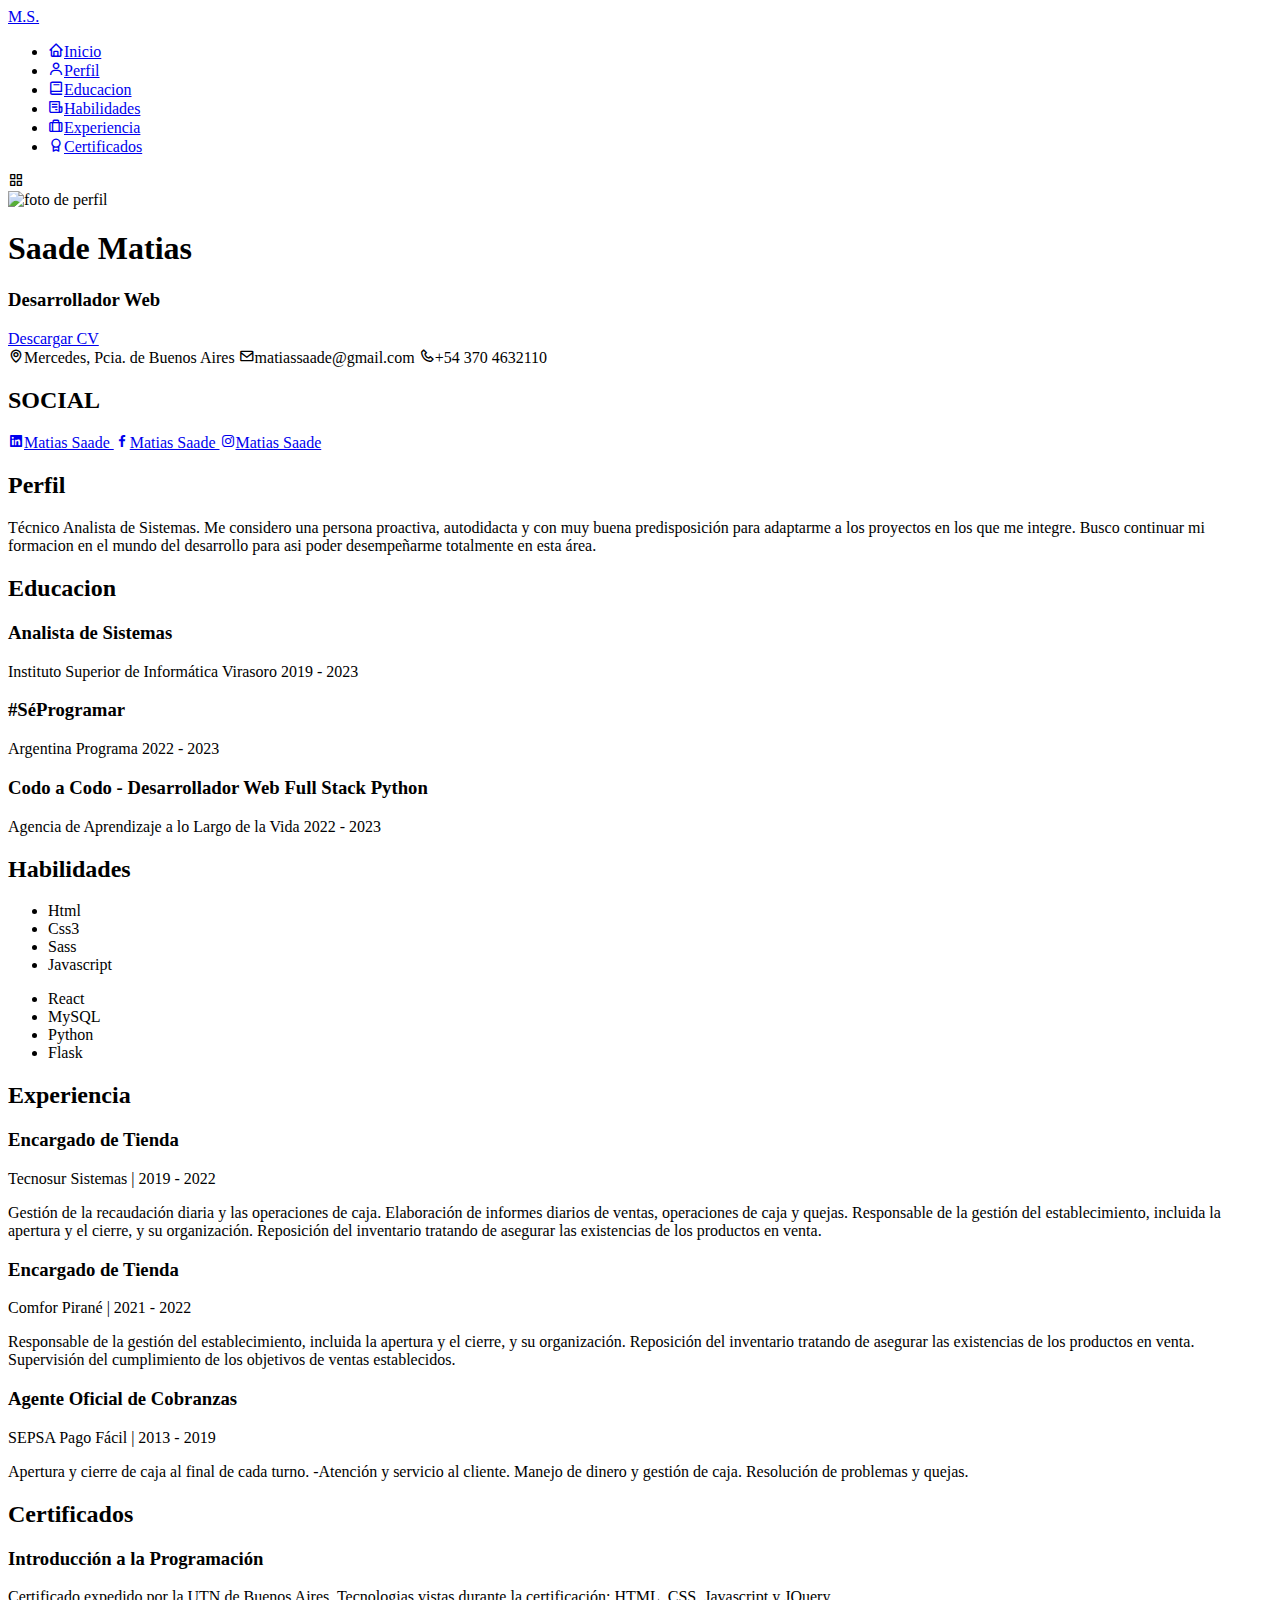
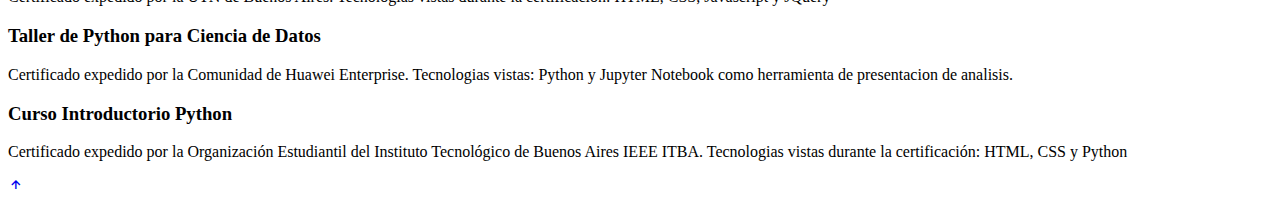
==== cv_matias.html @ a2f1024b "Add files via upload" ====
<!DOCTYPE html>
    <html lang="es">
    <head>
        <meta charset="UTF-8">
        <meta name="viewport" content="width=device-width, initial-scale=1.0">

        <!--========== BOX ICONS ==========-->
        <link rel="stylesheet" href="https://cdn.jsdelivr.net/npm/boxicons@latest/css/boxicons.min.css">

        <!--========== CSS ==========-->
        <link rel="stylesheet" href="assets/css/styles.css">

        <title>Matias Saade CV</title>
    </head>
    <body>
        <!--========== HEADER ==========-->
        <header class="l-header" id="header">
        	<nav class="nav bd-container">
				<a href="#" class="nav__logo">M.S.</a>
				<div class="nav__menu" id="nav-menu">
					<ul class="nav__list">
						<li class="nav__item">
							<a href="#inicio" class="nav__link active-link">
								<i class="bx bx-home nav__icon"></i>Inicio
							</a>
						</li>

						<li class="nav__item">
							<a href="#perfil" class="nav__link">
								<i class="bx bx-user nav__icon"></i>Perfil
							</a>
						</li>
						
						<li class="nav__item">
							<a href="#educacion" class="nav__link">
								<i class="bx bx-book nav__icon"></i>Educacion
							</a>
						</li>

						<li class="nav__item">
							<a href="#habilidades" class="nav__link">
								<i class="bx bx-receipt nav__icon"></i>Habilidades
							</a>
						</li>

						<li class="nav__item">
							<a href="#experiencia" class="nav__link">
								<i class="bx bx-briefcase-alt nav__icon"></i>Experiencia
							</a>
						</li>

						<li class="nav__item">
							<a href="#certificados" class="nav__link">
								<i class="bx bx-award nav__icon"></i>Certificados
							</a>
						</li>	
					</ul>	
				</div>
				<div class="nav__toggle" id="nav-toggle">
					<i class="bx bx-grid-alt"></i>
				</div>
			</nav>
        </header>

        <main class="l-main bd-container">
            
            <div class="resume" id="area-cv">
                <div class="resume__left">
                    <!--========== HOME ==========-->
                    <section class="home" id="inicio">
							<div class="home__container section bd-grid" id="">
								<div class="home__data bd-grid" id="">
									<img src="assets/img/perfil.jpeg" alt="foto de perfil" class="home__img">
									<h1 class="home__title">Saade <b>Matias</b></h1>
									<h3 class="home__profession">Desarrollador Web</h3>
									
									<div class="" id="">
										<a download="" href="assets/pdf/cv.pdf" class="home__button-movil">Descargar CV</a>
									</div>
								</div>
								<div class="home__address bd-grid" id="">
									<span class="home__information">
										<i class="bx bx-map home__icon"></i>Mercedes, Pcia. de Buenos Aires
									</span>
									<span class="home__information">
										<i class="bx bx-envelope home__icon"></i>matiassaade@gmail.com
									</span>
									<span class="home__information">
										<i class="bx bx-phone home__icon"></i>+54 370 4632110
									</span>
								</div>
							</div>
                        
                        <!-- Boton para cambiar tema -->
                        
    
                        <!-- boton para generar pdf y descargarlo -->

                    </section>          
                    
                    <!--========== SOCIAL ==========-->
                    <section class="social section" id="social">
							<h2 class="section-title">SOCIAL</h2>
							<div class="social__container bd-grid" id="">
								<a href="www.linkedin.com" class="social__link">
									<i class="bx bxl-linkedin-square social__icon"></i>Matias Saade
								</a>
								<a href="www.facebook.com" target="_blank" class="social__link">
									<i class="bx bxl-facebook social__icon"></i>Matias Saade
								</a>
								<a href="www.instagram.com" target="_blank" class="social__link">
									<i class="bx bxl-instagram social__icon"></i>Matias Saade
								</a>
							</div>
                    </section>

                    <!--========== PERFIL ==========-->
                    <section class="profile section" id="perfil">
							<h2 class="section-title">Perfil</h2>
							<p class="profile__description">Técnico Analista de Sistemas. Me considero una persona proactiva, autodidacta y con muy buena predisposición para adaptarme a los proyectos en los que me integre. Busco continuar mi formacion en el mundo del desarrollo para asi poder desempeñarme totalmente en esta área.</p>
						</section>
                    
                    <!--========== EDUCACION ==========-->
                    <section class="education section" id="educacion">
							<h2 class="section-title">Educacion</h2>
							<div class="education__container bd-grid" id="">
							
								<div class="education__content" id="">
									<div class="education__time" id="">
										<span class="education__rounder"></span>
										<span class="education__line"></span>
									</div>
									
									<div class="education__data bd-grid" id="">
										<h3 class="education__title">Analista de Sistemas</h3>
										<span class="education__studies">Instituto Superior de Informática Virasoro</span>
										<span class="education__year">2019 - 2023</span>
									</div>
								</div>
								
								<div class="education__content" id="">
									<div class="education__time" id="">
										<span class="education__rounder"></span>
										<span class="education__line"></span>
									</div>
									
									<div class="education__data bd-grid" id="">
										<h3 class="education__title">#SéProgramar</h3>
										<span class="education__studies">Argentina Programa</span>
										<span class="education__year">2022 - 2023</span>
									</div>
								</div>
								
								<div class="education__content" id="">
									<div class="education__time" id="">
										<span class="education__rounder"></span>
										<!--<span class="education__line"></span>-->
									</div>
									
									<div class="education__data bd-grid" id="">
										<h3 class="education__title">Codo a Codo - Desarrollador Web Full Stack Python</h3>
										<span class="education__studies">Agencia de Aprendizaje a lo Largo de la Vida</span>
										<span class="education__year">2022 - 2023</span>
									</div>
								</div>
							</div>
                    </section>


                    <!--========== HABILIDADES  ==========-->
                    <section class="skills section" id="habilidades">
							<h2 class="section-title">Habilidades</h2>
							
							<div class="skills__content bd-grid" id="">
							
								<ul class="skills__data">
									<li class="skills__name">
										<span class="skills__circle"></span>Html
									</li>
									<li class="skills__name">
										<span class="skills__circle"></span>Css3
									</li>
									<li class="skills__name">
										<span class="skills__circle"></span>Sass
									</li>
									<li class="skills__name">
										<span class="skills__circle"></span>Javascript
									</li>
								</ul>
								
								<ul class="skills__data">
									<li class="skills__name">
										<span class="skills__circle"></span>React
									</li>
									<li class="skills__name">
										<span class="skills__circle"></span>MySQL
									</li>
									<li class="skills__name">
										<span class="skills__circle"></span>Python
									</li>
									<li class="skills__name">
										<span class="skills__circle"></span>Flask
									</li>
								</ul>			
							</div>
                    </section>

                </div>

                <div class="resume__right">
                    <!--========== EXPERIENCIA ==========-->
                    <section class="experience section" id="experiencia">
							<h2 class="section-title">Experiencia</h2>
							
							<div class="experience__container bd-grid" id="">
							
								<div class="experience__content" id="">
									<div class="experience__time" id="">
										<span class="experience__rounder"></span>
										<span class="experience__line"></span>
									</div>
									
									<div class="experience__data bd-grid" id="">
										<h3 class="experience__title">Encargado de Tienda</h3>
										<span class="experience__company">Tecnosur Sistemas | 2019 - 2022</span>
										<p class="experience__description">Gestión de la recaudación diaria y las operaciones de caja. Elaboración de informes diarios de ventas, operaciones de caja y quejas. Responsable de la gestión del establecimiento, incluida la apertura y el cierre, y su organización. Reposición del inventario tratando de asegurar las existencias de los productos en venta.</p>
									</div>
								</div>
								
								<div class="experience__content" id="">
									<div class="experience__time" id="">
										<span class="experience__rounder"></span>
										<span class="experience__line"></span>
									</div>
									
									<div class="experience__data bd-grid" id="">
										<h3 class="experience__title">Encargado de Tienda</h3>
										<span class="experience__company">Comfor Pirané | 2021 - 2022</span>
										<p class="experience__description">Responsable de la gestión del establecimiento, incluida la apertura y el cierre, y su organización. Reposición del inventario tratando de asegurar las existencias de los productos en venta. Supervisión del cumplimiento de los objetivos de ventas establecidos.</p>
									</div>
								</div>
								
								<div class="experience__content" id="">
									<div class="experience__time" id="">
										<span class="experience__rounder"></span>
										<!--<span class="experience__line"></span>-->
									</div>
									
									<div class="experience__data bd-grid" id="">
										<h3 class="experience__title">Agente Oficial de Cobranzas</h3>
										<span class="experience__company">SEPSA Pago Fácil | 2013 - 2019</span>
										<p class="experience__description">Apertura y cierre de caja al final de cada turno. -Atención y servicio al cliente. Manejo de dinero y gestión de caja. Resolución de problemas y quejas.</p>
									</div>
								</div>
								
								
							</div>
                        
                    </section>

                    <!--========== CERTIFICADOS ==========-->
                    <section class="certificate section" id="certificados">
							
							<h2 class="section-title">Certificados</h2>
							<div class="certificate__container bd-grid" id="">
							
								<div class="certificate__content" id="">
									<h3 class="certificate__title">Introducción a la Programación</h3>
									<p class="certificate__description">Certificado expedido por la UTN de Buenos Aires. Tecnologias vistas durante la certificación: HTML, CSS, Javascript y JQuery</p>
								</div>
								<div class="certificate__content" id="">
									<h3 class="certificate__title">Taller de Python para Ciencia de Datos</h3>
									<p class="certificate__description">Certificado expedido por la Comunidad de Huawei Enterprise. Tecnologias vistas: Python y Jupyter Notebook como herramienta de presentacion de analisis. </p>
								</div>
								<div class="certificate__content" id="">
									<h3 class="certificate__title">Curso Introductorio Python</h3>
									<p class="certificate__description">Certificado expedido por la Organización Estudiantil del Instituto Tecnológico de Buenos Aires IEEE ITBA. Tecnologias vistas durante la certificación: HTML, CSS y Python</p>
								</div>
								
								
							</div>
                        
                    </section>

                    
                </div>
            </div>        
        </main>

        <!--========== SCROLL TOP ==========-->
			<a href="#inicio" class="scrolltop" id="scroll-top">
				<i class="bx bx-up-arrow-alt scrolltop__icon"></i>
			</a>

        <!--========== HTML2PDF ==========-->
        <script src="assets/js/html2pdf.bundle.min.js"></script>

        <!--========== MAIN JS ==========-->
        <script src="assets/js/main.js"></script>
    </body>
</html>
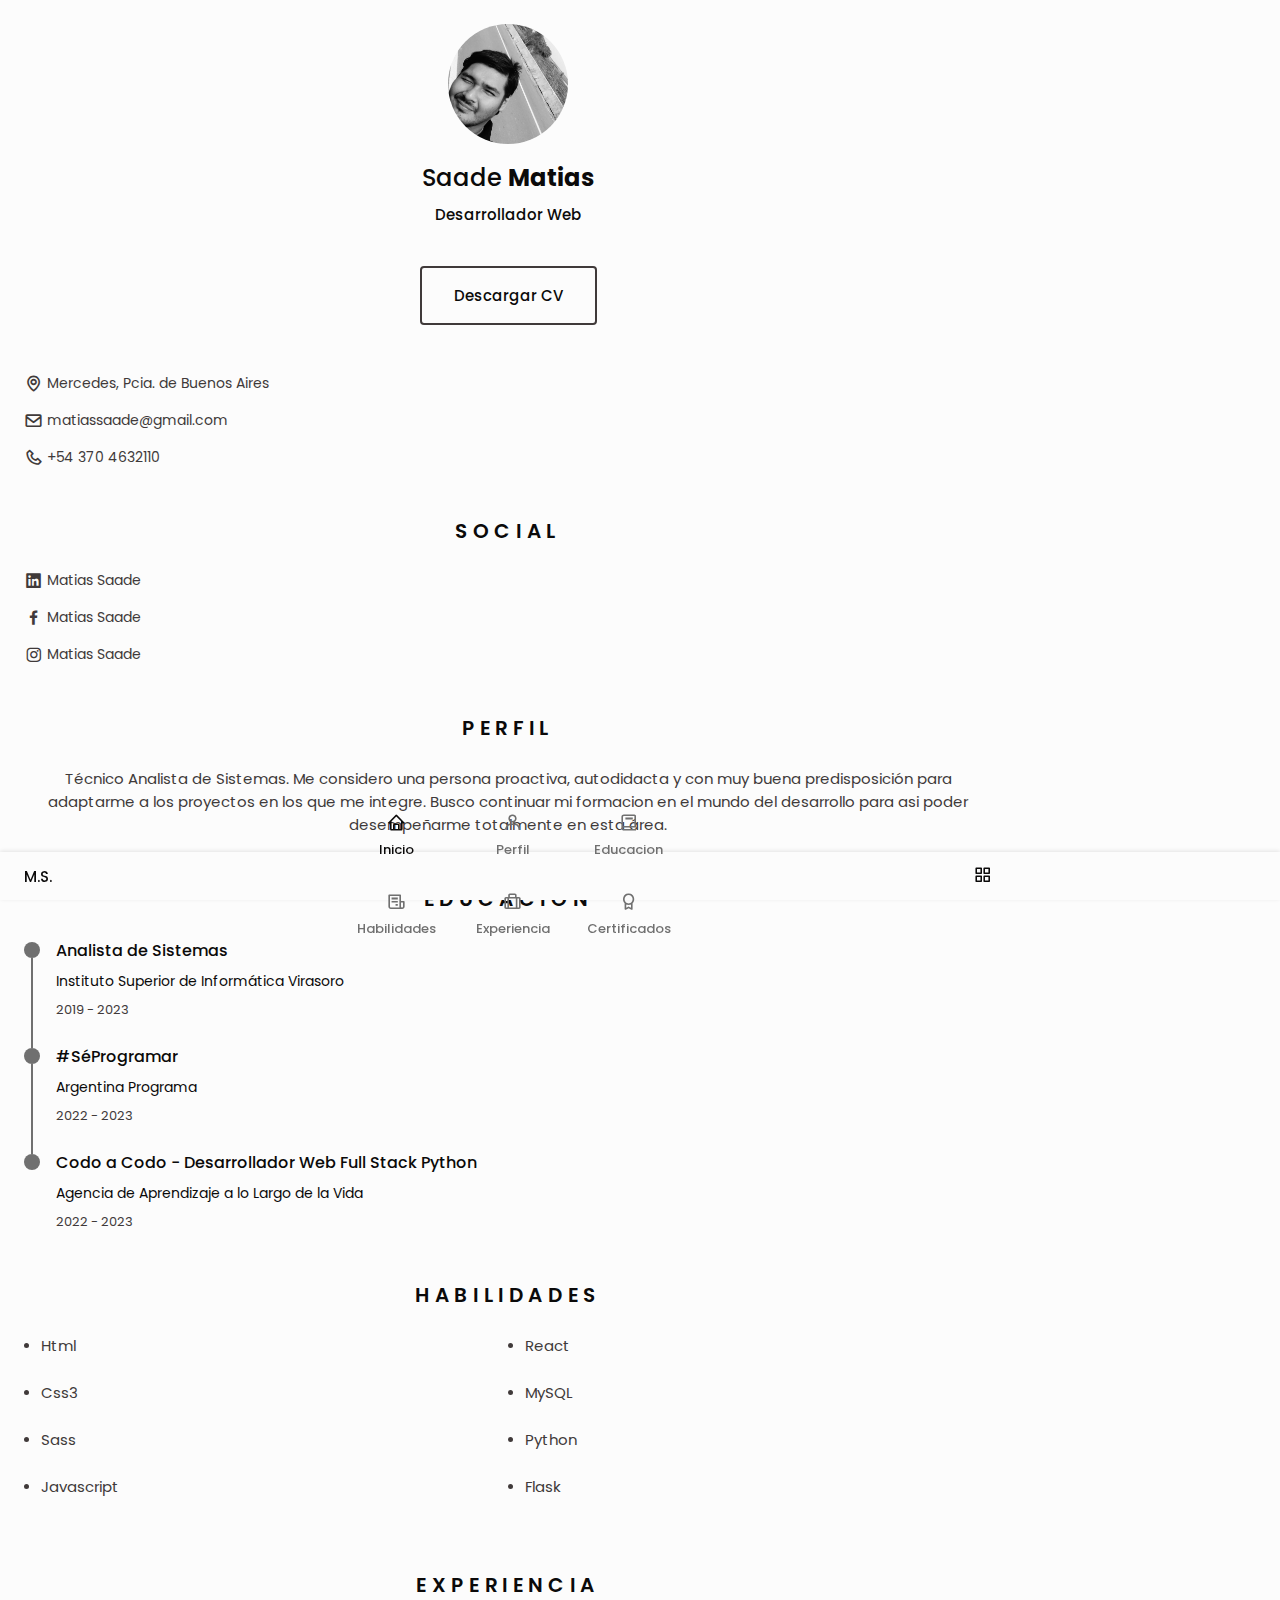
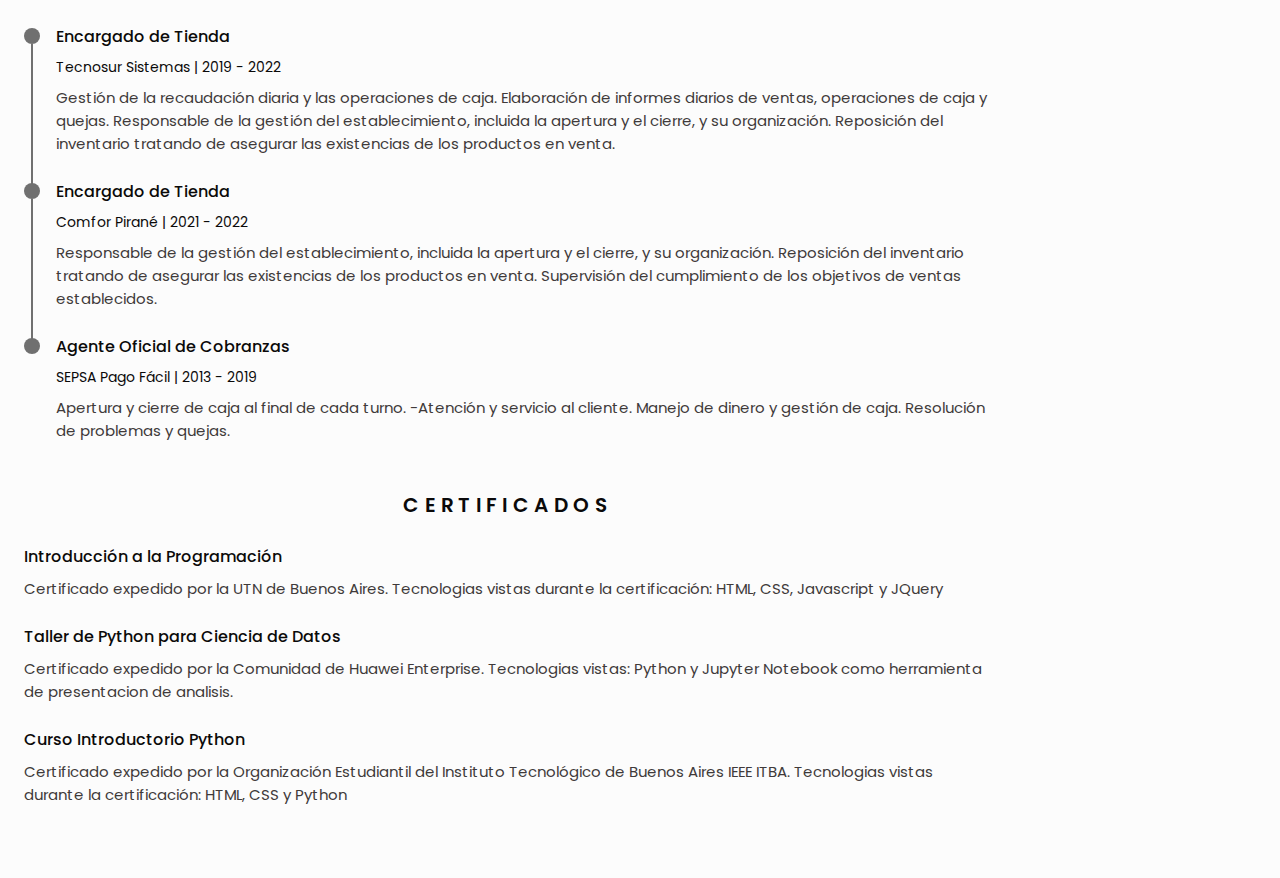
==== commit 7cfdc00e: "Actualizados los paths" ====
--- a/cv_matias.html
+++ b/cv_matias.html
@@ -8,7 +8,7 @@
         <link rel="stylesheet" href="https://cdn.jsdelivr.net/npm/boxicons@latest/css/boxicons.min.css">
 
         <!--========== CSS ==========-->
-        <link rel="stylesheet" href="assets/css/styles.css">
+        <link rel="stylesheet" href="styles.css">
 
         <title>Matias Saade CV</title>
     </head>
@@ -70,7 +70,7 @@
                     <section class="home" id="inicio">
 							<div class="home__container section bd-grid" id="">
 								<div class="home__data bd-grid" id="">
-									<img src="assets/img/perfil.jpeg" alt="foto de perfil" class="home__img">
+									<img src="perfil.jpeg" alt="foto de perfil" class="home__img">
 									<h1 class="home__title">Saade <b>Matias</b></h1>
 									<h3 class="home__profession">Desarrollador Web</h3>
 									
@@ -292,10 +292,9 @@
 				<i class="bx bx-up-arrow-alt scrolltop__icon"></i>
 			</a>
 
-        <!--========== HTML2PDF ==========-->
-        <script src="assets/js/html2pdf.bundle.min.js"></script>
+        
 
         <!--========== MAIN JS ==========-->
-        <script src="assets/js/main.js"></script>
+        <script src="main.js"></script>
     </body>
-</html>+</html>
--- a/styles.css
+++ b/styles.css
@@ -0,0 +1,406 @@
+/*===== GOOGLE FONTS =====*/
+@import url('https://fonts.googleapis.com/css2?family=Poppins:wght@400;500;600&display=swap');
+
+/*===== VARIABLES CSS =====*/
+:root {
+  --header-height: 3rem;
+  
+  /*========== Colores ==========*/
+  --title-color: #0B0A0A;
+  --text-color: #403A3A;
+  --text-color-light: #707070;
+  --container-color: #FAFAFA;
+  --container-color-alt: #F0EFEF;
+  --body-color: #FCFCFC;
+
+  /*========== Fuente ==========*/
+  --body-font: 'Poppins', sans-serif;
+  --h1-font-size: 1.5rem;
+  --h2-font-size: 1.25rem;
+  --h3-font-size: 1rem;
+  --normal-font-size: .938rem;
+  --small-font-size: .875rem;
+  --smaller-font-size: .813rem;
+
+  /*========== Font weight ==========*/
+  --font-medium: 500;
+  --font-semi-bold: 600;
+
+  /*========== Margenes ==========*/
+  --mb-1: .5rem;
+  --mb-2: 1rem;
+  --mb-3: 1.5rem;
+
+  /*========== z index ==========*/
+  --z-tooltip: 10;
+  --z-fixed: 100;
+}
+
+/*========== BASE ==========*/
+*,::before,::after{
+	box-sizing: border-box;
+}
+
+html{
+	scroll-behavior: smooth;
+}
+
+/*========== Variables Dark theme ==========*/
+
+
+/*========== Button Dark/Light ==========*/
+
+
+/*========== Font size variables to scale cv ==========*/
+
+
+/*========== Generate PDF button ==========*/
+
+
+/*========== Modificaciones para hoja A4 ==========*/
+body{
+	margin: 0 0 var(--header-height) 0;
+	padding: 0;
+	font-family: var(--body-font);
+	font-size: var(--normal-font-size);
+	background-color: var(--body-color);
+	color: var(--text-color);
+}
+
+h1,h2,h3,ul,p{
+	margin: 0;
+}
+
+h1,h2,h3{
+	color: var(--title-color);
+	font-weight: var(--font-medium);
+}
+
+ul{
+	padding: 0;
+	list-style: none;
+}
+
+a{
+	text-decoration: none;
+}
+
+img{
+	max-width: 100%;
+	height: auto;
+}
+
+/*========== CLASES ==========*/
+
+.section{
+	padding: 1.5rem 0;
+}
+
+.section-title{
+	font-size: var(--h2-font-size);
+	color: var(--title-color);
+	font-weight: var(--font-semi-bold);
+	text-transform: uppercase;
+	letter-spacing: .35rem;
+	text-align: center;
+	margin-bottom: var(--mb-3);
+}
+/*========== LAYOUT ==========*/
+.bd-container{
+	max-width: 968px;
+	width: calc(100% - 3rem);
+	margin-left: var(--mb-3);
+	margin-right: var(--mb-3);
+}
+
+.bd-grid{
+	display: grid;
+	gap: 1.5rem;
+}
+
+.l-header{
+	width: 100%;
+	position: fixed;
+	bottom: 0;
+	left: 0;
+	z-index: var(--z-fixed);
+	background-color: var(--body-color);
+	box-shadow: 0 -1px 4px rgba(0,0,0,.1);
+	transition: .3s;
+}
+/*========== NAV ==========*/
+.nav{
+	height: var(--header-height);
+	display: flex;
+	justify-content: space-between;
+	align-items: center;
+}
+
+@media screen and (max-width: 968px){
+	.nav__menu{
+		position: fixed;
+		bottom: -100%;
+		left: 0;
+		width: 100%;
+		padding: 2rem 1.5rem;
+		background-color: var(--body-color);
+		box-shadow: 0 1px 4px rgba(0,0,0,.1);
+		border-radius: 1rem 1rem 0 0;
+		z-index: var(--z-fixed);
+		transition: 0.3s;
+	}
+}
+
+.nav__logo, .nav__toggle{
+	color: var(--title-color);
+	font-weight: var(--font-medium);
+}
+
+.nav__toggle{
+	font-size: 1.2rem;
+	cursor: pointer;
+}
+
+.nav__item{
+	text-align: center;
+}
+
+.nav__list{
+	display: grid;
+	grid-template-columns: repeat(3, 1fr);
+	gap: 2rem;
+}
+
+.nav__link{
+	display: flex;
+	flex-direction: column;
+	font-size: var(--smaller-font-size);
+	color: var(--text-color-light);
+	font-weight: var(--font-medium);
+}
+
+.nav__link:hover{
+	color: var(--title-color);
+}
+
+.nav__icon{
+	font-size: 1.2rem;
+	margin-bottom:  var(--mb-1);
+}
+
+/* Mostrar menu */
+.show-menu{
+	bottom: var(--header-height);
+}
+
+/* Active menu link */
+.active-link{
+	color: var(--title-color);
+}
+
+/*========== HOME ==========*/
+.home{
+	position: relative;
+}
+
+.home__container{
+	gap: 3rem;
+}
+
+.home__data{
+	gap: .5rem;
+	text-align: center;
+}
+
+.home__img{
+	width: 120px;
+	height: 120px;
+	border-radius: 50%;
+	justify-self: center;
+	margin-bottom: var(--mb-1);
+	filter: grayscale(1);
+}
+
+.home__title{
+	font-size: var(--h1-font-size);
+}
+
+.home__profession{
+	font-size: var(--normal-font-size);
+	margin-bottom: var(--mb-1);
+}
+
+.home__address{
+	gap: 1rem;
+}
+
+.home__information{
+	display: flex;
+	align-items: center;
+	font-size: var(--small-font-size);
+}
+
+.home__icon{
+	font-size: 1.2rem;
+	margin-right: .25rem;
+}
+
+.home__button-movil{
+	display: inline-block;
+	border: 2px solid var(--text-color);
+	color: var(--title-color);
+	padding: 1rem 2rem;
+	border-radius: .25rem;
+	transition: .3s;
+	font-weight: var(--font-medium);
+	margin-top: var(--mb-3);
+}
+
+.home__button-movil:hover{
+	background-color: var(--text-color);
+	color: var(--container-color);
+}
+/*========== REDES ==========*/
+
+.social__container{
+	grid-template-columns: max-content;
+	gap: 1rem;
+}
+
+.social__link{
+	display: inline-flex;
+	align-items: center;
+	font-size: var(--small-font-size);
+	color: var(--text-color);
+}
+
+.social__link:hover{
+	color: var(--title-color);
+}
+
+.social__icon{
+	font-size: 1.2rem;
+	margin-right: .25rem;
+}
+
+
+/*========== PERFIL ==========*/
+.profile__description{
+	text-align: center;
+}
+
+/*========== EDUCACION Y EXPERIENCIA ==========*/
+
+.education__content, .experience__content{
+	display: flex;
+}
+
+.education__time, .experience__time{
+	padding-right: 1rem;
+}
+
+.education__rounder, .experience__rounder{
+	position: relative;
+	display: block;
+	width: 16px;
+	height: 16px;
+	background-color: var(--text-color-light);
+	border-radius: 50%;
+	margin-top: .25rem;
+}
+
+.education__line, .experience__line{
+	display: block;
+	width: 2px;
+	height: 110%;
+	background-color: var(--text-color-light);
+	transform: translate(7px, 0);
+}
+
+.education__data, .experience__data{
+	gap: .5rem;
+}
+
+.education__title, .experience__title{
+	font-size: var(--h3-font-size);
+}
+
+.education__studies, .experience__company{
+	font-size: var(--small-font-size);
+	color: var(--title-color);
+}
+
+.education__year{
+	font-size: var(--smaller-font-size);
+}
+/*========== HABILIDADES ==========*/
+
+.skills__content{
+	grid-template-columns: repeat(2, 1fr);
+}
+
+.skills__content{
+	gap: 0;
+}
+
+.skills__name{
+	display: flex;
+	align-items: center;
+	margin-bottom: var(--mb-3);
+}
+
+.skills__circle{
+	display: inline-block;
+	width: 5px;
+	height: 5px;
+	background-color: var(--text-color);
+	border-radius: 50%;
+	margin-right: .75rem;
+}
+
+
+
+
+/*========== CERTIFICADOS ==========*/
+
+.certificate__title{
+	font-size: var(--h3-font-size);
+	margin-bottom: var(--mb-1);
+}
+
+
+
+
+/* Scroll top */
+
+.scrolltop{
+	position: fixed;
+	right: 1rem;
+	bottom: -20%;
+	display: flex;
+	justify-content: center;
+	align-items: center;
+	padding: .3rem;
+	background-color: var(--container-color-alt);
+	border-radius: .4rem;
+	z-index: var(--z-tooltip);
+	transition: .4s;
+	visibility: hidden;
+}
+
+.scrolltop__icon{
+	font-size: 1.2rem;
+	color: var(--text-color);
+}
+
+.show-scroll{
+	visibility: visible;
+	bottom: 5rem;
+}
+
+
+/*========== MEDIA QUERIES ==========*/
+/* For small devices, menu two columns */
+
+
+/* Classes modified for large screen size */